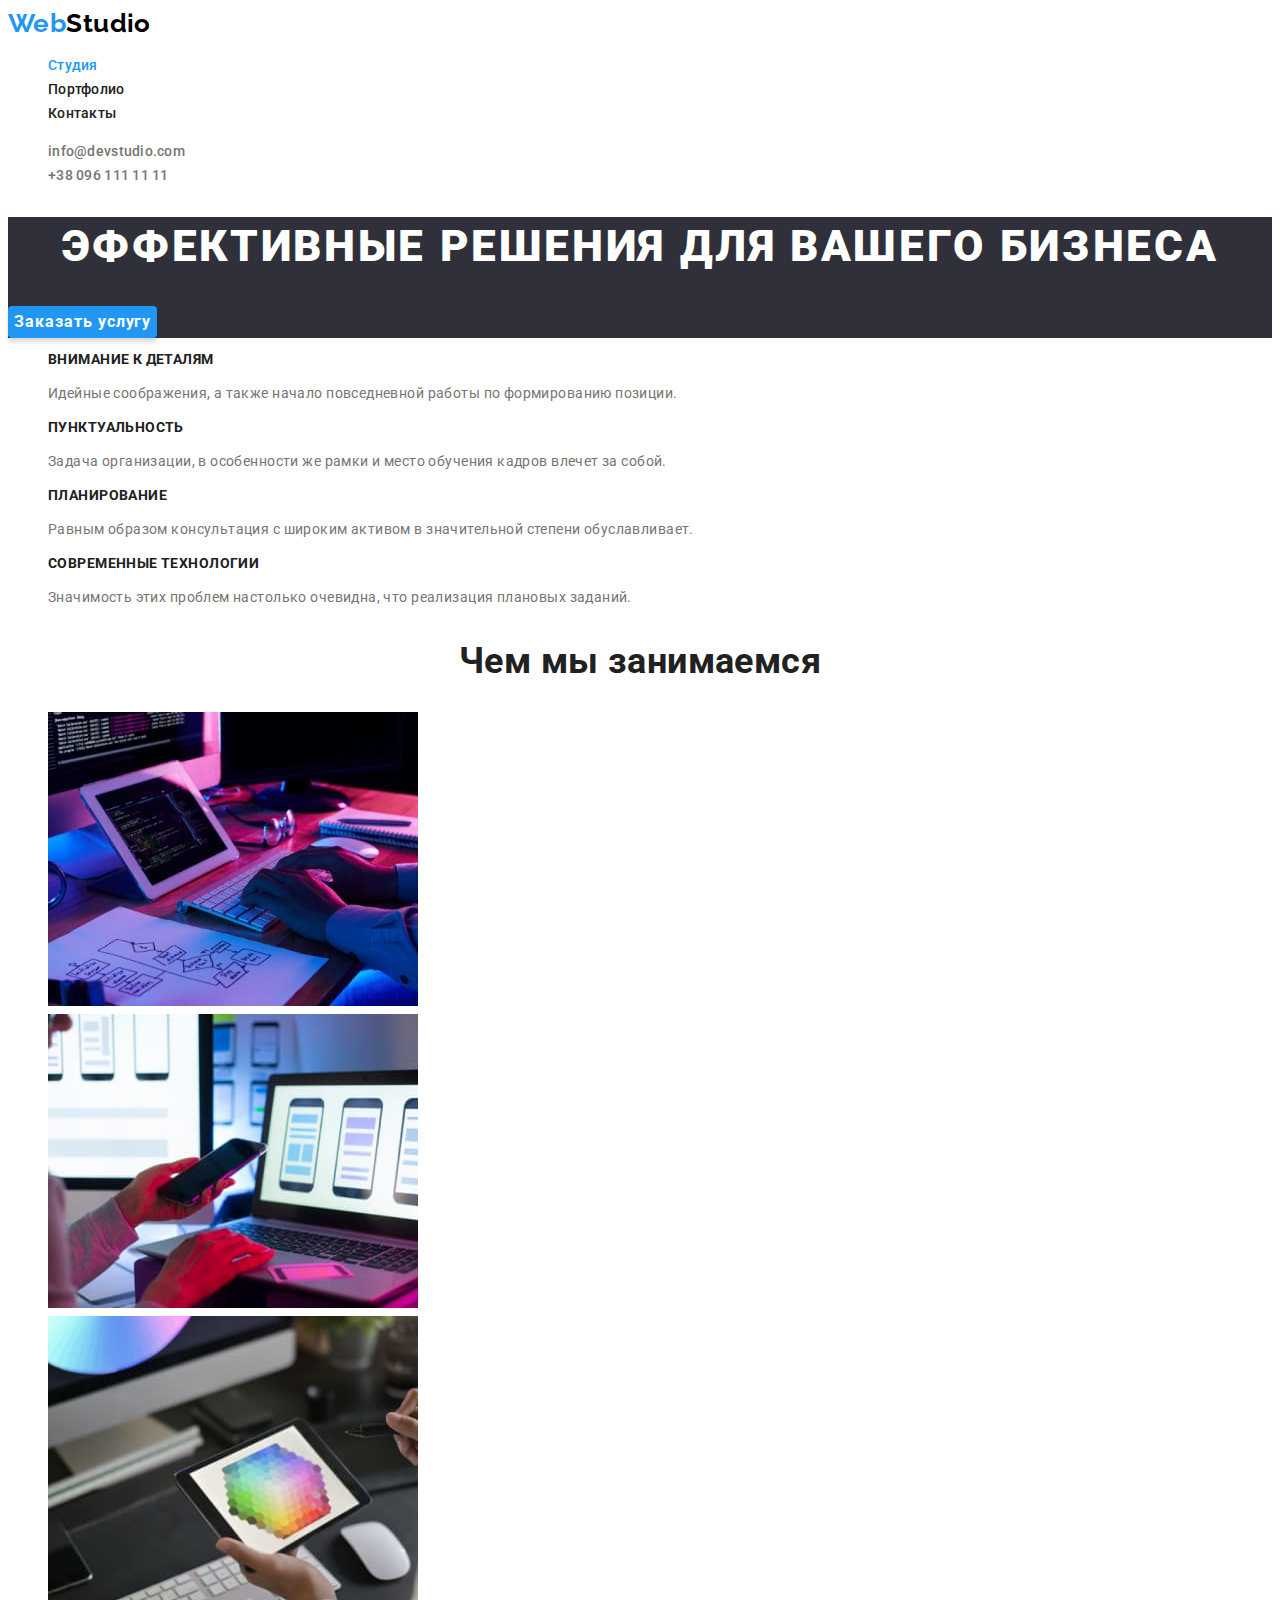
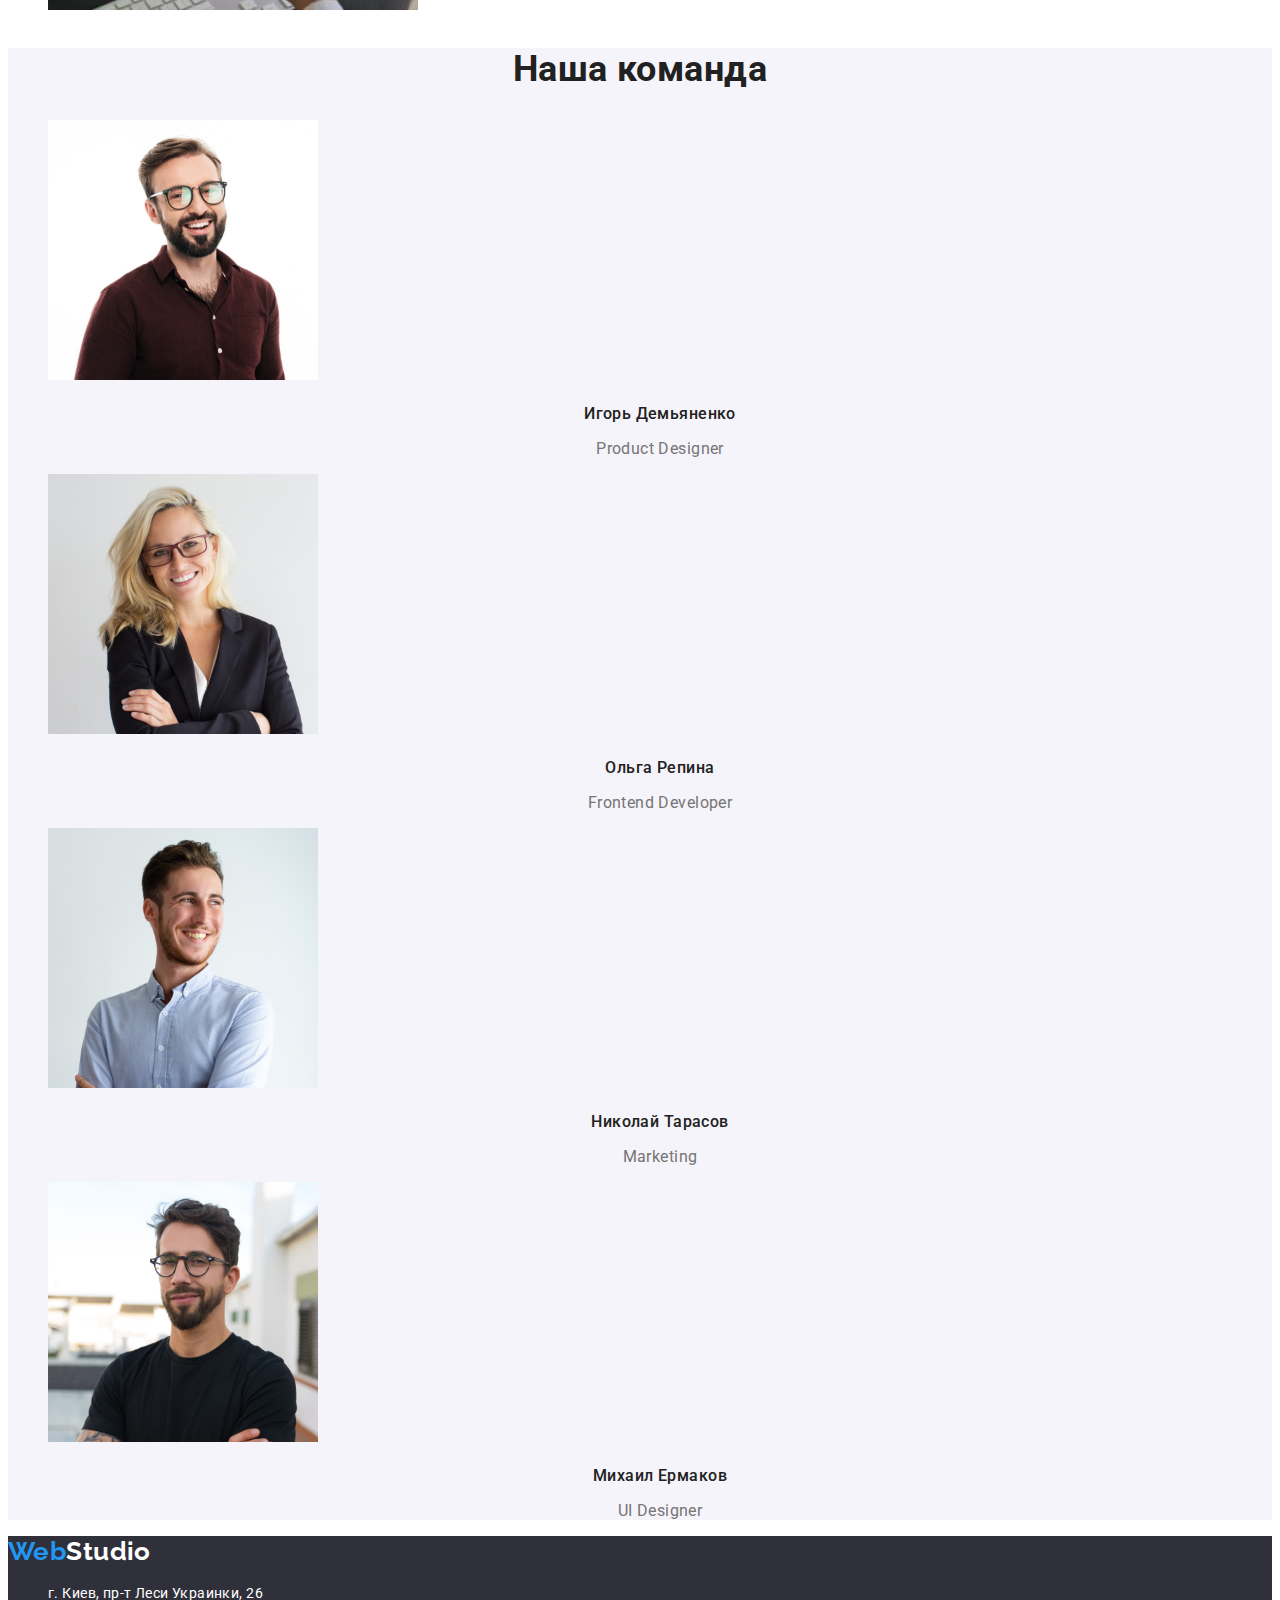
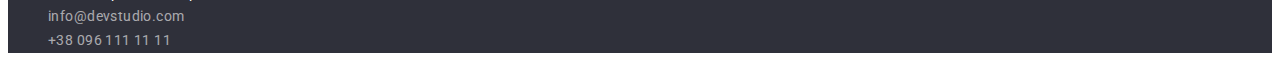
==== index.html @ 18dfbdaf "добавил файлы из hw2" ====
<!DOCTYPE html>
<html lang="ru">
<head>
    <meta charset="UTF-8">
    <meta http-equiv="X-UA-Compatible" content="IE=edge">
    <meta name="viewport" content="width=device-width, initial-scale=1.0">
    <title>Студия</title>
    <link href="https://fonts.googleapis.com/css2?family=Raleway:wght@700&family=Roboto:wght@400;500;700;900&display=swap"
        rel="stylesheet">
    <link rel="stylesheet" href="./css/styles.css">
</head>
<body>
    <header class="page-header">
        <nav>
            <a class="logo link" href="./index.html">Web<span class="accent">Studio</span></a>
            <ul class="site-nav list">
                <li>
                    <a class="link current" href="">Студия</a>
                </li>
                <li>
                    <a class="link" href="./portfolio.html">Портфолио</a>
                </li>
                <li>
                    <a class="link" href="">Контакты</a>
                </li>
            </ul>
        </nav>
        <ul class="auth-nav list">
            <li>
                <a class="link" href="mailto:info@devstudio.com">info@devstudio.com</a>
            </li>
            <li>
                <a class="link" href="tel:+380961111111">+38 096 111 11 11</a>
            </li>
        </ul>
    </header>

    <main>
        <section class="hero">
            <h1 class="hero-title">Эффективные решения для вашего бизнеса</h1>
            <button class="hero-button" type="button">Заказать услугу</button>
        </section>
        <section class="section">
            <h2 class="section-title visually-hidden">Наши преимущества</h2>
            <ul class="advantages list">
                <li>
                    <h3 class="title">Внимание к деталям</h3>
                    <p>Идейные соображения, а также начало повседневной работы по формированию позиции.</p>
                </li>
                <li>
                    <h3 class="title">Пунктуальность</h3>
                    <p>Задача организации, в особенности же рамки и место обучения кадров влечет за собой.</p>
                </li>
                <li>
                    <h3 class="title">Планирование</h3>
                    <p>Равным образом консультация с широким активом в значительной степени обуславливает.</p>
                </li>
                <li>
                    <h3 class="title">Современные технологии</h3>
                    <p>Значимость этих проблем настолько очевидна, что реализация плановых заданий.</p>
                </li>
            </ul>
        </section>
        <section class="section">
            <h2 class="section-title">Чем мы занимаемся</h2>
            <ul class="list">
                <li>
                    <img src="./images/img1.1.jpg"
                        alt="изображение программиста, работающего за своим столом в офисе, крупным планом" width="370" />
                </li>
                <li>
                    <img src="./images/img1.2.jpg"
                        alt="веб-дизайнер со смартфоном в руке разрабатывает интерфейс мобильного приложения за своим ноутбуком, крупным планом"
                        width="370" />
                </li>
                <li>
                    <img src="./images/img1.3.jpg"
                        alt="креативный веб-дизайнер выбирает цветовую гамму из палитры цветов на своём планшете, крупным планом"
                        width="370" />
                </li>
            </ul>
        </section>
        <section class="section team">
            <h2 class="section-title">Наша команда</h2>
            <ul class="list">
                <li>
                    <img src="./images/img2.1.jpg"
                        alt="фотография мужчины, улыбающийся шатен с лёгкой бородой и в очках" width="270" />
                    <h3 class="title">Игорь Демьяненко</h3>
                    <p class="position" lang="en">Product Designer</p>
                </li>
                <li>
                    <img src="./images/img2.2.jpg"
                        alt="фотография женщины, улыбающаяся блондинка с длинными волосами и в очках" width="270" />
                    <h3 class="title">Ольга Репина</h3>
                    <p class="position" lang="en">Frontend Developer</p>
                </li>
                <li>
                    <img src="./images/img2.3.jpg" alt="фотография мужчины, улыбающийся шатен с бородой-щетиной"
                        width="270" />
                    <h3 class="title">Николай Тарасов</h3>
                    <p class="position" lang="en">Marketing</p>
                </li>
                <li>
                    <img src="./images/img2.4.jpg"
                        alt="фотография мужчины, улыбающийся брюнет с лёгкой бородой и в очках" width="270" />
                    <h3 class="title">Михаил Ермаков</h3>
                    <p class="position" lang="en">UI Designer</p>
                </li>
            </ul>
        </section>
    </main>

    <footer class="page-footer">
        <a class="logo link " href="./index.html">Web<span class="accent">Studio</span></a>
        <address>
            <ul class="list address-links">
                <li>
                    <a class="link googlmaps" href="https://goo.gl/maps/piqngm7oDQpEDh6u6" target="_blank" rel="noopener nofollow noreferrer">г. Киев, пр-т Леси Украинки, 26</a>
                </li>
                <li>
                    <a class="link contacts" href="mailto:info@devstudio.com">info@devstudio.com</a>
                </li>
                <li>
                    <a class="link contacts" href="tel:+380961111111">+38 096 111 11 11</a>
                </li>
            </ul>
        </address>
    </footer>
</body>
</html>
---- css/styles.css ----
:root {
    --primary-bg-color: #ffffff;
    --section-team-bg-color: #F5F4FA;
    --hero-bg-color: #2F303A;
    --primary-text-color: #757575;
    --title-text-color: #212121;
    --accent-blue-color: #2196F3;
    --accent-black-color: #000000;
    --address-links-color: rgba(255, 255, 255, 0.6);
}

body {
    background-color: var(--primary-bg-color);
    color: var(--primary-text-color);
    
    font-family: 'Roboto', sans-serif;
    font-size: 14px;
    line-height: 1.71;
    letter-spacing: 0.03em;
}

button {
    font: inherit;
    border: none;
    
    cursor: pointer;
}

.list {
    list-style: none;
}

.link {
    text-decoration: none;
}

.visually-hidden {
    position: absolute;
    width: 1px;
    height: 1px;
    margin: -1px;
    border: 0;
    padding: 0;
    white-space: nowrap;
    clip-path: inset(100%);
    clip: rect(0 0 0 0);
    overflow: hidden;
}

.logo {
    color: var(--accent-blue-color);
    font-family: 'Raleway', sans-serif;
    font-weight: 700;
    font-size: 26px;
    line-height: 1.2;
}
.logo .accent {
    color: var(--accent-black-color);
}

.site-nav .link {
    color: var(--title-text-color);
    font-weight: 500;
    line-height:1.14;
    letter-spacing: 0.02em;
}
.site-nav .link:hover,
.site-nav .link:focus {
    color: var(--accent-blue-color);
}
.site-nav .link.current {
    color: var(--accent-blue-color);
}

.auth-nav .link {
    color: var(--primary-text-color);
    font-weight: 500;
    line-height: 1.14;
    letter-spacing: 0.02em;
}
.auth-nav .link:hover,
.auth-nav .link:focus {
    color: var(--accent-blue-color);
}

.page-footer {
    background-color: var(--hero-bg-color);
}

.page-footer .logo .accent {
    color: var(--primary-bg-color);
}

.address-links .link {
    color: var(--address-links-color);

    font-style: normal;
}
.link.contacts:hover,
.link.contacts:focus {
    color: var(--accent-blue-color);
}

.link.googlmaps {
    color: var(--primary-bg-color);
}

.hero {
    background-color: var(--hero-bg-color);
}

.hero-title {
    color: var(--primary-bg-color);

    font-weight: 900;
    font-size: 44px;
    line-height: 1.36;
    text-align: center;
    letter-spacing: 0.06em;
    text-transform: uppercase;
}

.hero-button {
    background: var(--accent-blue-color);
    color: var(--primary-bg-color);

    box-shadow: 0px 4px 4px rgba(0, 0, 0, 0.15);
    border-radius: 4px;
    

    font-weight: 700;
    font-size: 16px;
    line-height: 1.88;
    display: flex;
    align-items: center;
    text-align: center;
    letter-spacing: 0.06em;

    
}

.section-title {
    color: var(--title-text-color);

    font-size: 36px;
    line-height: 1.17;
    text-align: center;
}

.advantages .title {
    color: var(--title-text-color);

    font-size: 14px;
    line-height: 1.14;
    text-transform: uppercase;
}

.section.team {
    background-color: var(--section-team-bg-color);
}

.team .title {
    color: var(--title-text-color);

    font-weight: 500;
}
.team .title, 
.team .position { 
    font-size: 16px;
    line-height: 1.19;
    text-align: center;
}

.portfolio-nav {
    background: var(--section-team-bg-color);
    color: var(--title-text-color);
    border-radius: 4px;
    
    
    font-weight: 500;
    font-size: 16px;
    line-height: 1.62;
    text-align: center;
    letter-spacing: 0.03em;
}
.portfolio-nav:hover,
.portfolio-nav:focus {
    background: var(--accent-blue-color);
    color: var(--primary-bg-color);
}

.portfolio-nav.see {
    background: var(--accent-blue-color);
    color: var(--primary-bg-color);
}

.works .title {
color: var(--title-text-color);

font-size: 18px;
line-height: 2;
letter-spacing: 0.06em;

    
}
.works .kind-of {
color: var(--primary-text-color);

font-weight: 400;
font-size: 16px;
line-height: 1.88;
}
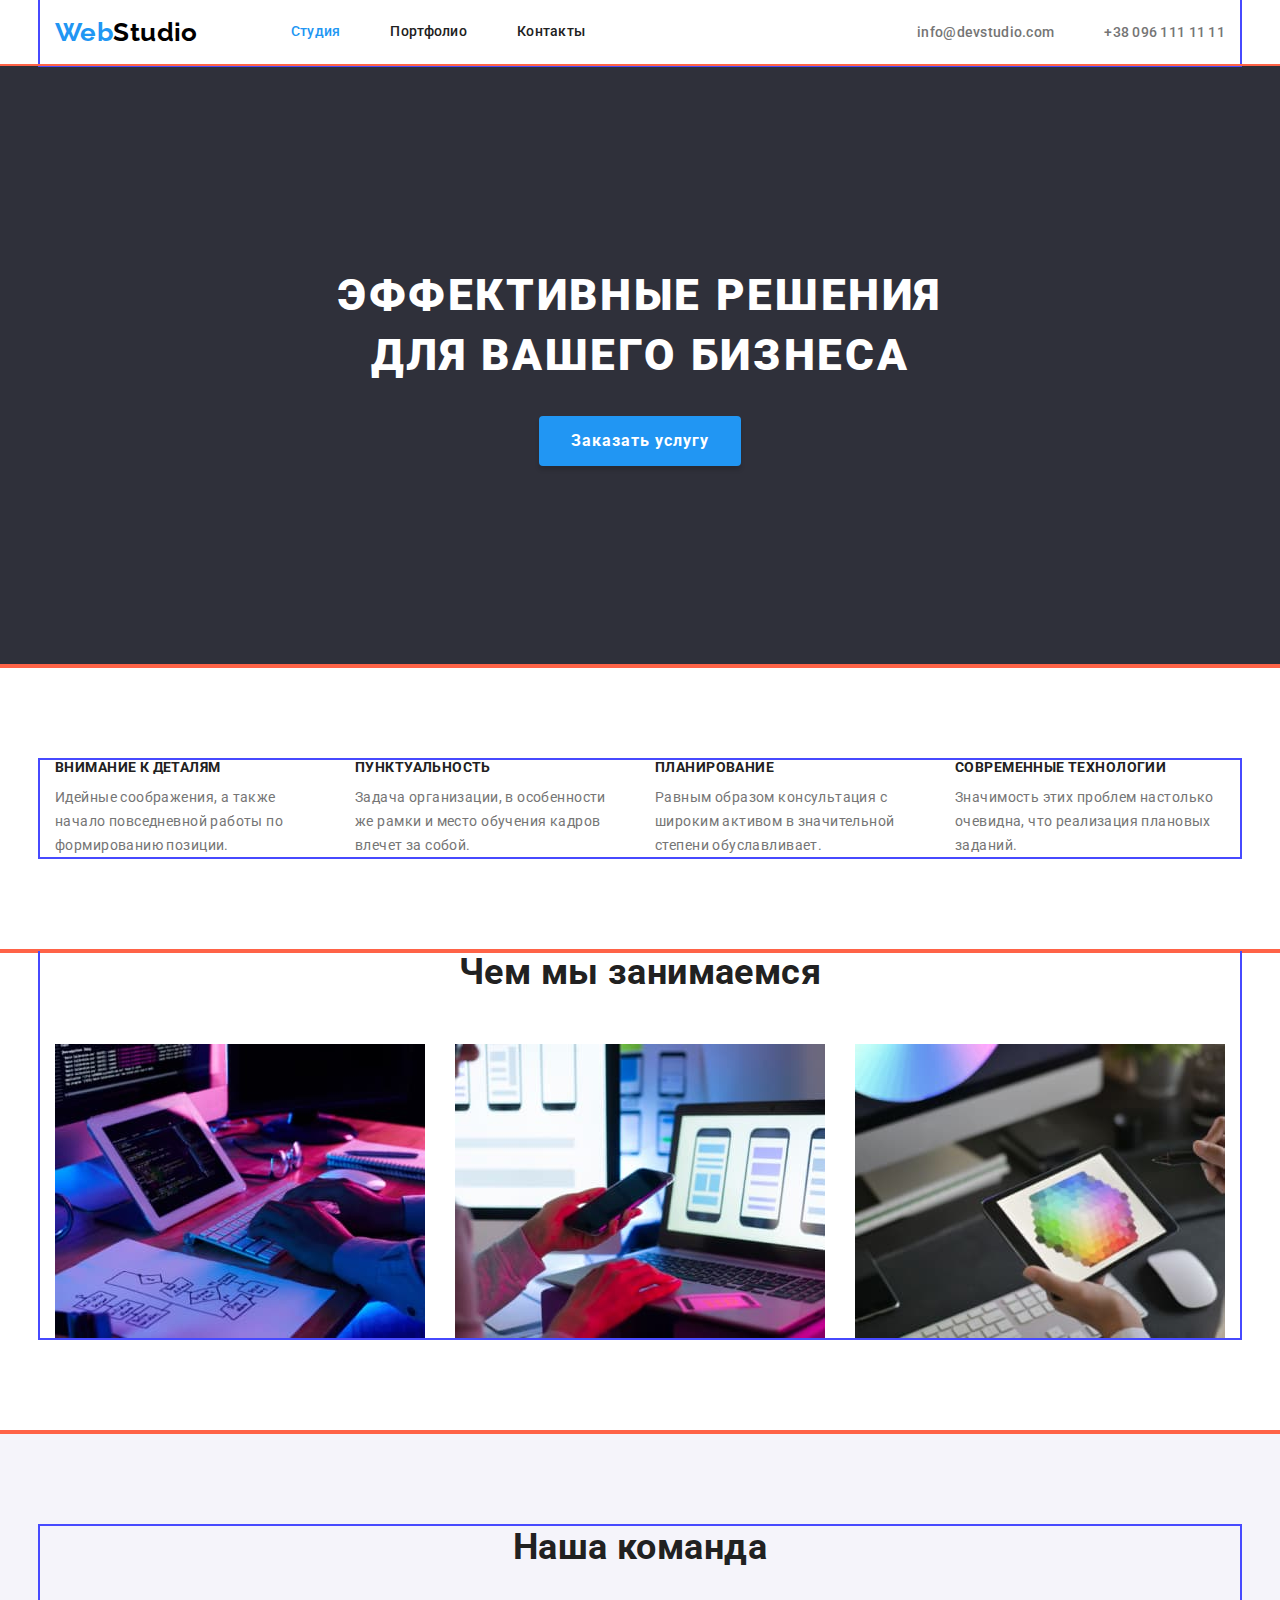
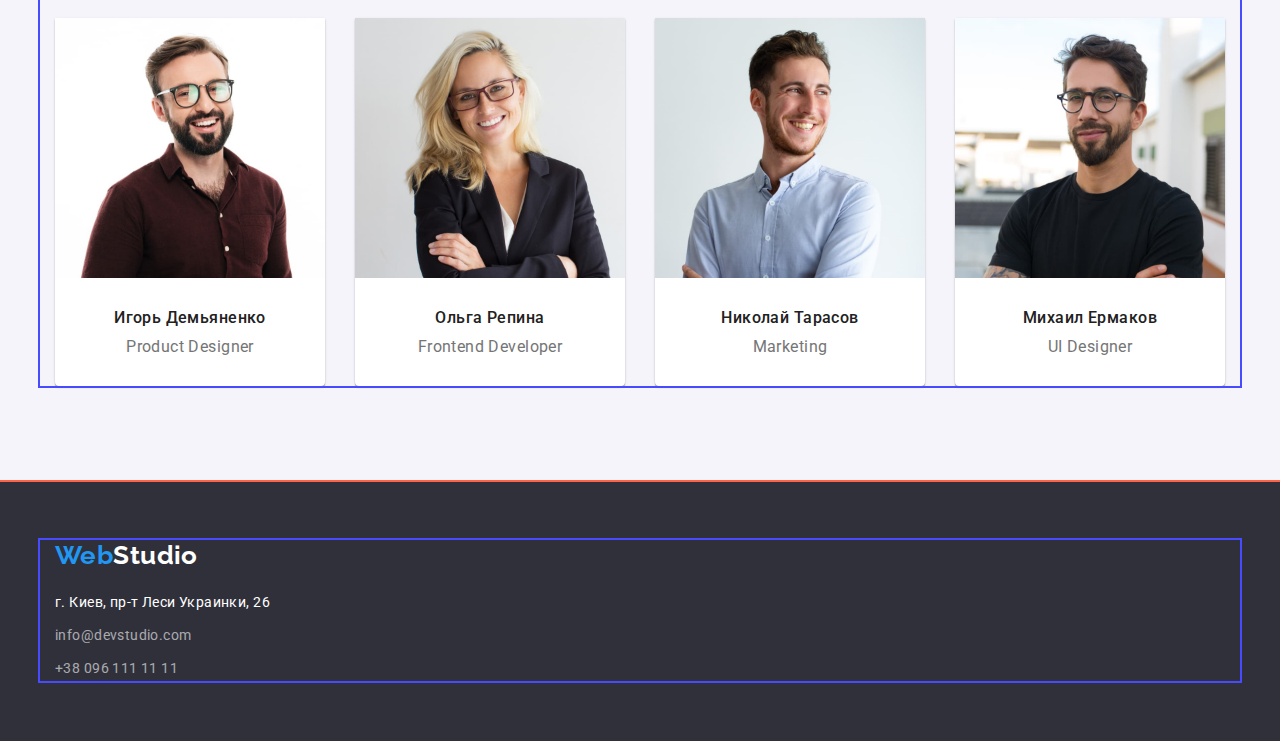
==== commit 4ce097e2: "выполнил стилизацию согласно ТЗ по ДЗ-3" ====
--- a/index.html
+++ b/index.html
@@ -7,32 +7,36 @@
     <title>Студия</title>
     <link href="https://fonts.googleapis.com/css2?family=Raleway:wght@700&family=Roboto:wght@400;500;700;900&display=swap"
         rel="stylesheet">
+    <link rel="stylesheet" href="https://cdnjs.cloudflare.com/ajax/libs/modern-normalize/1.1.0/modern-normalize.min.css">
     <link rel="stylesheet" href="./css/styles.css">
 </head>
+
 <body>
     <header class="page-header">
-        <nav>
-            <a class="logo link" href="./index.html">Web<span class="accent">Studio</span></a>
-            <ul class="site-nav list">
-                <li>
-                    <a class="link current" href="">Студия</a>
+        <div class="container main-nav">
+            <nav>
+                <a class="logo link" href="./index.html">Web<span class="accent">Studio</span></a>
+                <ul class="site-nav list">
+                    <li class="item">
+                        <a class="link current" href="./index.html">Студия</a>
+                    </li>
+                    <li class="item">
+                        <a class="link" href="./portfolio.html">Портфолио</a>
+                    </li>
+                    <li class="item">
+                        <a class="link" href="">Контакты</a>
+                    </li>
+                </ul>
+            </nav>
+            <ul class="auth-nav list">
+                <li class="item">
+                    <a class="link" href="mailto:info@devstudio.com">info@devstudio.com</a>
                 </li>
-                <li>
-                    <a class="link" href="./portfolio.html">Портфолио</a>
-                </li>
-                <li>
-                    <a class="link" href="">Контакты</a>
+                <li class="item">
+                    <a class="link" href="tel:+380961111111">+38 096 111 11 11</a>
                 </li>
             </ul>
-        </nav>
-        <ul class="auth-nav list">
-            <li>
-                <a class="link" href="mailto:info@devstudio.com">info@devstudio.com</a>
-            </li>
-            <li>
-                <a class="link" href="tel:+380961111111">+38 096 111 11 11</a>
-            </li>
-        </ul>
+        </div>
     </header>
 
     <main>
@@ -42,90 +46,98 @@
         </section>
         <section class="section">
             <h2 class="section-title visually-hidden">Наши преимущества</h2>
-            <ul class="advantages list">
-                <li>
+            <ul class="advantages list container">
+                <li class="item">
                     <h3 class="title">Внимание к деталям</h3>
                     <p>Идейные соображения, а также начало повседневной работы по формированию позиции.</p>
                 </li>
-                <li>
+                <li class="item">
                     <h3 class="title">Пунктуальность</h3>
                     <p>Задача организации, в особенности же рамки и место обучения кадров влечет за собой.</p>
                 </li>
-                <li>
+                <li class="item">
                     <h3 class="title">Планирование</h3>
                     <p>Равным образом консультация с широким активом в значительной степени обуславливает.</p>
                 </li>
-                <li>
+                <li class="item">
                     <h3 class="title">Современные технологии</h3>
                     <p>Значимость этих проблем настолько очевидна, что реализация плановых заданий.</p>
                 </li>
             </ul>
         </section>
-        <section class="section">
-            <h2 class="section-title">Чем мы занимаемся</h2>
-            <ul class="list">
-                <li>
-                    <img src="./images/img1.1.jpg"
-                        alt="изображение программиста, работающего за своим столом в офисе, крупным планом" width="370" />
-                </li>
-                <li>
-                    <img src="./images/img1.2.jpg"
-                        alt="веб-дизайнер со смартфоном в руке разрабатывает интерфейс мобильного приложения за своим ноутбуком, крупным планом"
-                        width="370" />
-                </li>
-                <li>
-                    <img src="./images/img1.3.jpg"
-                        alt="креативный веб-дизайнер выбирает цветовую гамму из палитры цветов на своём планшете, крупным планом"
-                        width="370" />
-                </li>
-            </ul>
+        <section class="section specialization">
+            <div class="container">
+                <h2 class="section-title">Чем мы занимаемся</h2>
+                <ul class="list">
+                    <li class="item">
+                        <img src="./images/img1.1.jpg"
+                            alt="изображение программиста, работающего за своим столом в офисе, крупным планом"
+                            width="370" />
+                    </li>
+                    <li class="item">
+                        <img src="./images/img1.2.jpg"
+                            alt="веб-дизайнер со смартфоном в руке разрабатывает интерфейс мобильного приложения за своим ноутбуком, крупным планом"
+                            width="370" />
+                    </li>
+                    <li class="item">
+                        <img src="./images/img1.3.jpg"
+                            alt="креативный веб-дизайнер выбирает цветовую гамму из палитры цветов на своём планшете, крупным планом"
+                            width="370" />
+                    </li>
+                </ul>
+            </div>
         </section>
         <section class="section team">
-            <h2 class="section-title">Наша команда</h2>
-            <ul class="list">
-                <li>
-                    <img src="./images/img2.1.jpg"
-                        alt="фотография мужчины, улыбающийся шатен с лёгкой бородой и в очках" width="270" />
-                    <h3 class="title">Игорь Демьяненко</h3>
-                    <p class="position" lang="en">Product Designer</p>
-                </li>
-                <li>
-                    <img src="./images/img2.2.jpg"
-                        alt="фотография женщины, улыбающаяся блондинка с длинными волосами и в очках" width="270" />
-                    <h3 class="title">Ольга Репина</h3>
-                    <p class="position" lang="en">Frontend Developer</p>
-                </li>
-                <li>
-                    <img src="./images/img2.3.jpg" alt="фотография мужчины, улыбающийся шатен с бородой-щетиной"
-                        width="270" />
-                    <h3 class="title">Николай Тарасов</h3>
-                    <p class="position" lang="en">Marketing</p>
-                </li>
-                <li>
-                    <img src="./images/img2.4.jpg"
-                        alt="фотография мужчины, улыбающийся брюнет с лёгкой бородой и в очках" width="270" />
-                    <h3 class="title">Михаил Ермаков</h3>
-                    <p class="position" lang="en">UI Designer</p>
-                </li>
-            </ul>
+            <div class="container">
+                <h2 class="section-title">Наша команда</h2>
+                <ul class="list">
+                    <li class="item">
+                        <img src="./images/img2.1.jpg"
+                            alt="фотография мужчины, улыбающийся шатен с лёгкой бородой и в очках" width="270" />
+                        <h3 class="title">Игорь Демьяненко</h3>
+                        <p class="position" lang="en">Product Designer</p>
+                    </li>
+                    <li class="item">
+                        <img src="./images/img2.2.jpg"
+                            alt="фотография женщины, улыбающаяся блондинка с длинными волосами и в очках" width="270" />
+                        <h3 class="title">Ольга Репина</h3>
+                        <p class="position" lang="en">Frontend Developer</p>
+                    </li>
+                    <li class="item">
+                        <img src="./images/img2.3.jpg" alt="фотография мужчины, улыбающийся шатен с бородой-щетиной"
+                            width="270" />
+                        <h3 class="title">Николай Тарасов</h3>
+                        <p class="position" lang="en">Marketing</p>
+                    </li>
+                    <li class="item">
+                        <img src="./images/img2.4.jpg"
+                            alt="фотография мужчины, улыбающийся брюнет с лёгкой бородой и в очках" width="270" />
+                        <h3 class="title">Михаил Ермаков</h3>
+                        <p class="position" lang="en">UI Designer</p>
+                    </li>
+                </ul>
+            </div>
         </section>
     </main>
 
-    <footer class="page-footer">
-        <a class="logo link " href="./index.html">Web<span class="accent">Studio</span></a>
-        <address>
-            <ul class="list address-links">
-                <li>
-                    <a class="link googlmaps" href="https://goo.gl/maps/piqngm7oDQpEDh6u6" target="_blank" rel="noopener nofollow noreferrer">г. Киев, пр-т Леси Украинки, 26</a>
-                </li>
-                <li>
-                    <a class="link contacts" href="mailto:info@devstudio.com">info@devstudio.com</a>
-                </li>
-                <li>
-                    <a class="link contacts" href="tel:+380961111111">+38 096 111 11 11</a>
-                </li>
-            </ul>
-        </address>
-    </footer>
+        <footer class="page-footer">
+            <div class="container">
+                <a class="logo link " href="./index.html">Web<span class="accent">Studio</span></a>
+                <address>
+                    <ul class="list address-links">
+                        <li class="item">
+                            <a class="link googlmaps" href="https://goo.gl/maps/piqngm7oDQpEDh6u6" target="_blank"
+                                rel="noopener nofollow noreferrer">г. Киев, пр-т Леси Украинки, 26</a>
+                        </li>
+                        <li class="item">
+                            <a class="link contacts" href="mailto:info@devstudio.com">info@devstudio.com</a>
+                        </li>
+                        <li class="item">
+                            <a class="link contacts" href="tel:+380961111111">+38 096 111 11 11</a>
+                        </li>
+                    </ul>
+                </address>
+            </div>
+        </footer>
 </body>
 </html>--- a/css/styles.css
+++ b/css/styles.css
@@ -7,31 +7,80 @@
     --accent-blue-color: #2196F3;
     --accent-black-color: #000000;
     --address-links-color: rgba(255, 255, 255, 0.6);
+    --header-border-color: #ECECEC;
+    --signature-works-border-color: #EEEEEE;
+}
+
+html {
+    box-sizing: border-box;
+}
+
+*,
+*::before,
+*::after {
+    box-sizing: inherit;
+}
+
+h1,
+h2,
+h3,
+h4,
+h5,
+h6,
+p {
+    margin-top: 0px;
+}
+
+p {
+    margin-bottom: 0px;
+}
+
+.list {
+    padding: 0px;
+    margin: 0px;
+
+    list-style: none;
+}
+
+.link {
+    text-decoration: none;
+    color: inherit;
+}
+
+img {
+    display: block;
+
+    max-width: 100%;
+    height: auto;
+}
+
+address {
+    font-style: normal;
 }
 
 body {
     background-color: var(--primary-bg-color);
     color: var(--primary-text-color);
-    
+
     font-family: 'Roboto', sans-serif;
     font-size: 14px;
     line-height: 1.71;
     letter-spacing: 0.03em;
+
+}
+
+section {
+    padding-top: 94px;
+    padding-bottom: 94px;
+
+    outline: 2px solid tomato;
 }
 
 button {
     font: inherit;
     border: none;
-    
+
     cursor: pointer;
-}
-
-.list {
-    list-style: none;
-}
-
-.link {
-    text-decoration: none;
 }
 
 .visually-hidden {
@@ -47,44 +96,104 @@
     overflow: hidden;
 }
 
+.container {
+    width: 1200px;
+    padding: 0px 15px;
+    margin-left: auto;
+    margin-right: auto;
+
+    outline: 2px solid rgb(71, 74, 255);
+}
+
+.page-header {
+    border-bottom: 1px solid var(--header-border-color);
+}
+
+.main-nav {
+    display: flex;
+    align-items: center;
+    justify-content: space-between;
+}
+
+.main-nav nav {
+    display: flex;
+    align-items: center;
+}
+
 .logo {
+    margin-right: 93px;
+
     color: var(--accent-blue-color);
     font-family: 'Raleway', sans-serif;
     font-weight: 700;
     font-size: 26px;
     line-height: 1.2;
 }
+
 .logo .accent {
     color: var(--accent-black-color);
 }
 
+.site-nav {
+    display: flex;
+}
+
+.site-nav .item+.item {
+    margin-left: 50px;
+}
+
 .site-nav .link {
+    display: block;
+    padding-top: 24px;
+    padding-bottom: 25px;
+
     color: var(--title-text-color);
     font-weight: 500;
-    line-height:1.14;
+    line-height: 1.14;
     letter-spacing: 0.02em;
 }
+
 .site-nav .link:hover,
 .site-nav .link:focus {
     color: var(--accent-blue-color);
 }
+
 .site-nav .link.current {
     color: var(--accent-blue-color);
 }
 
+.auth-nav {
+    display: flex;
+}
+
+.auth-nav .item+.item {
+    margin-left: 50px;
+}
+
 .auth-nav .link {
+
     color: var(--primary-text-color);
     font-weight: 500;
     line-height: 1.14;
     letter-spacing: 0.02em;
 }
+
 .auth-nav .link:hover,
 .auth-nav .link:focus {
     color: var(--accent-blue-color);
 }
 
 .page-footer {
+    padding: 60px 0px;
+
     background-color: var(--hero-bg-color);
+}
+
+
+.page-footer .logo {
+    display: block;
+
+    margin-bottom: 20px;
 }
 
 .page-footer .logo .accent {
@@ -96,6 +205,11 @@
 
     font-style: normal;
 }
+
+.address-links .item+.item {
+    margin-top: 9px;
+}
+
 .link.contacts:hover,
 .link.contacts:focus {
     color: var(--accent-blue-color);
@@ -106,10 +220,16 @@
 }
 
 .hero {
+    padding-top: 200px;
+    padding-bottom: 200px;
+
     background-color: var(--hero-bg-color);
 }
 
 .hero-title {
+    width: 696px;
+    margin: 0px auto 30px;
+
     color: var(--primary-bg-color);
 
     font-weight: 900;
@@ -121,25 +241,25 @@
 }
 
 .hero-button {
+    box-shadow: 0px 4px 4px rgba(0, 0, 0, 0.15);
+    display: block;
+    border-radius: 4px;
+    padding: 10px 32px;
+    margin: 0px auto 0px;
+    min-width: 200px;
+
     background: var(--accent-blue-color);
     color: var(--primary-bg-color);
-
-    box-shadow: 0px 4px 4px rgba(0, 0, 0, 0.15);
-    border-radius: 4px;
-    
 
     font-weight: 700;
     font-size: 16px;
     line-height: 1.88;
-    display: flex;
-    align-items: center;
-    text-align: center;
     letter-spacing: 0.06em;
-
-    
 }
 
 .section-title {
+    margin-bottom: 50px;
+
     color: var(--title-text-color);
 
     font-size: 36px;
@@ -147,6 +267,14 @@
     text-align: center;
 }
 
+.title {
+    margin-bottom: 10px;
+}
+
+.advantages {
+    display: flex;
+}
+
 .advantages .title {
     color: var(--title-text-color);
 
@@ -155,34 +283,91 @@
     text-transform: uppercase;
 }
 
+.advantages .item {
+    width: 270px;
+}
+
+.advantages .item+.item {
+    margin-left: 30px;
+}
+
+.section.specialization {
+    padding-top: 0px;
+}
+
+.specialization .list {
+    display: flex;
+}
+
+.specialization .item+.item {
+    margin-left: 30px;
+}
+
 .section.team {
+    margin-bottom: 0px;
+
     background-color: var(--section-team-bg-color);
 }
 
+.team .list {
+    display: flex;
+}
+
+.team .item {
+    padding-bottom: 30px;
+
+    background-color: var(--primary-bg-color);
+
+    box-shadow: 0px 1px 3px rgba(0, 0, 0, 0.12), 0px 1px 1px rgba(0, 0, 0, 0.14), 0px 2px 1px rgba(0, 0, 0, 0.2);
+    border-radius: 0px 0px 4px 4px;
+}
+
+.team .item+.item {
+    margin-left: 30px;
+}
+
+.team img {
+    margin-bottom: 30px;
+}
+
 .team .title {
+    margin-bottom: 10px;
     color: var(--title-text-color);
 
     font-weight: 500;
 }
-.team .title, 
-.team .position { 
+
+.team .title,
+.team .position {
     font-size: 16px;
     line-height: 1.19;
     text-align: center;
 }
 
+.selection.list {
+    display: flex;
+    justify-content: center;
+    margin-bottom: 50px;
+}
+
+.selection .item:not(:last-child) {
+    margin-right: 8px;
+}
+
 .portfolio-nav {
+    padding: 6px 22px;
+    border-radius: 4px;
+
     background: var(--section-team-bg-color);
     color: var(--title-text-color);
-    border-radius: 4px;
-    
-    
+
     font-weight: 500;
     font-size: 16px;
     line-height: 1.62;
     text-align: center;
     letter-spacing: 0.03em;
 }
+
 .portfolio-nav:hover,
 .portfolio-nav:focus {
     background: var(--accent-blue-color);
@@ -194,19 +379,49 @@
     color: var(--primary-bg-color);
 }
 
+.works {
+    display: flex;
+    flex-wrap: wrap;
+}
+
+.works .item {
+    width: calc((100% - 60px) / 3);
+    margin-right: 30px;
+    box-shadow: 0px 1px 1px rgba(0, 0, 0, 0.12), 0px 4px 4px rgba(0, 0, 0, 0.06), 1px 4px 6px rgba(0, 0, 0, 0.16);
+}
+
+.works .item:nth-child(3n) {
+    margin-right: 0px;
+}
+
+.works .item:not( :nth-last-child(-n + 3)) {
+    margin-bottom: 30px;
+}
+
+.works .signature {
+    padding-top: 20px;
+    padding-bottom: 20px;
+    padding-left: 24px;
+    padding-right: 24px;
+    border-right: 1px solid var(--signature-works-border-color);
+    border-left: 1px solid var(--signature-works-border-color);
+    border-bottom: 1px solid var(--signature-works-border-color);
+}
+
 .works .title {
-color: var(--title-text-color);
-
-font-size: 18px;
-line-height: 2;
-letter-spacing: 0.06em;
-
-    
-}
+    margin-bottom: 4px;
+
+    color: var(--title-text-color);
+
+    font-size: 18px;
+    line-height: 2;
+    letter-spacing: 0.06em;
+}
+
 .works .kind-of {
-color: var(--primary-text-color);
-
-font-weight: 400;
-font-size: 16px;
-line-height: 1.88;
+    color: var(--primary-text-color);
+
+    font-weight: 400;
+    font-size: 16px;
+    line-height: 1.88;
 }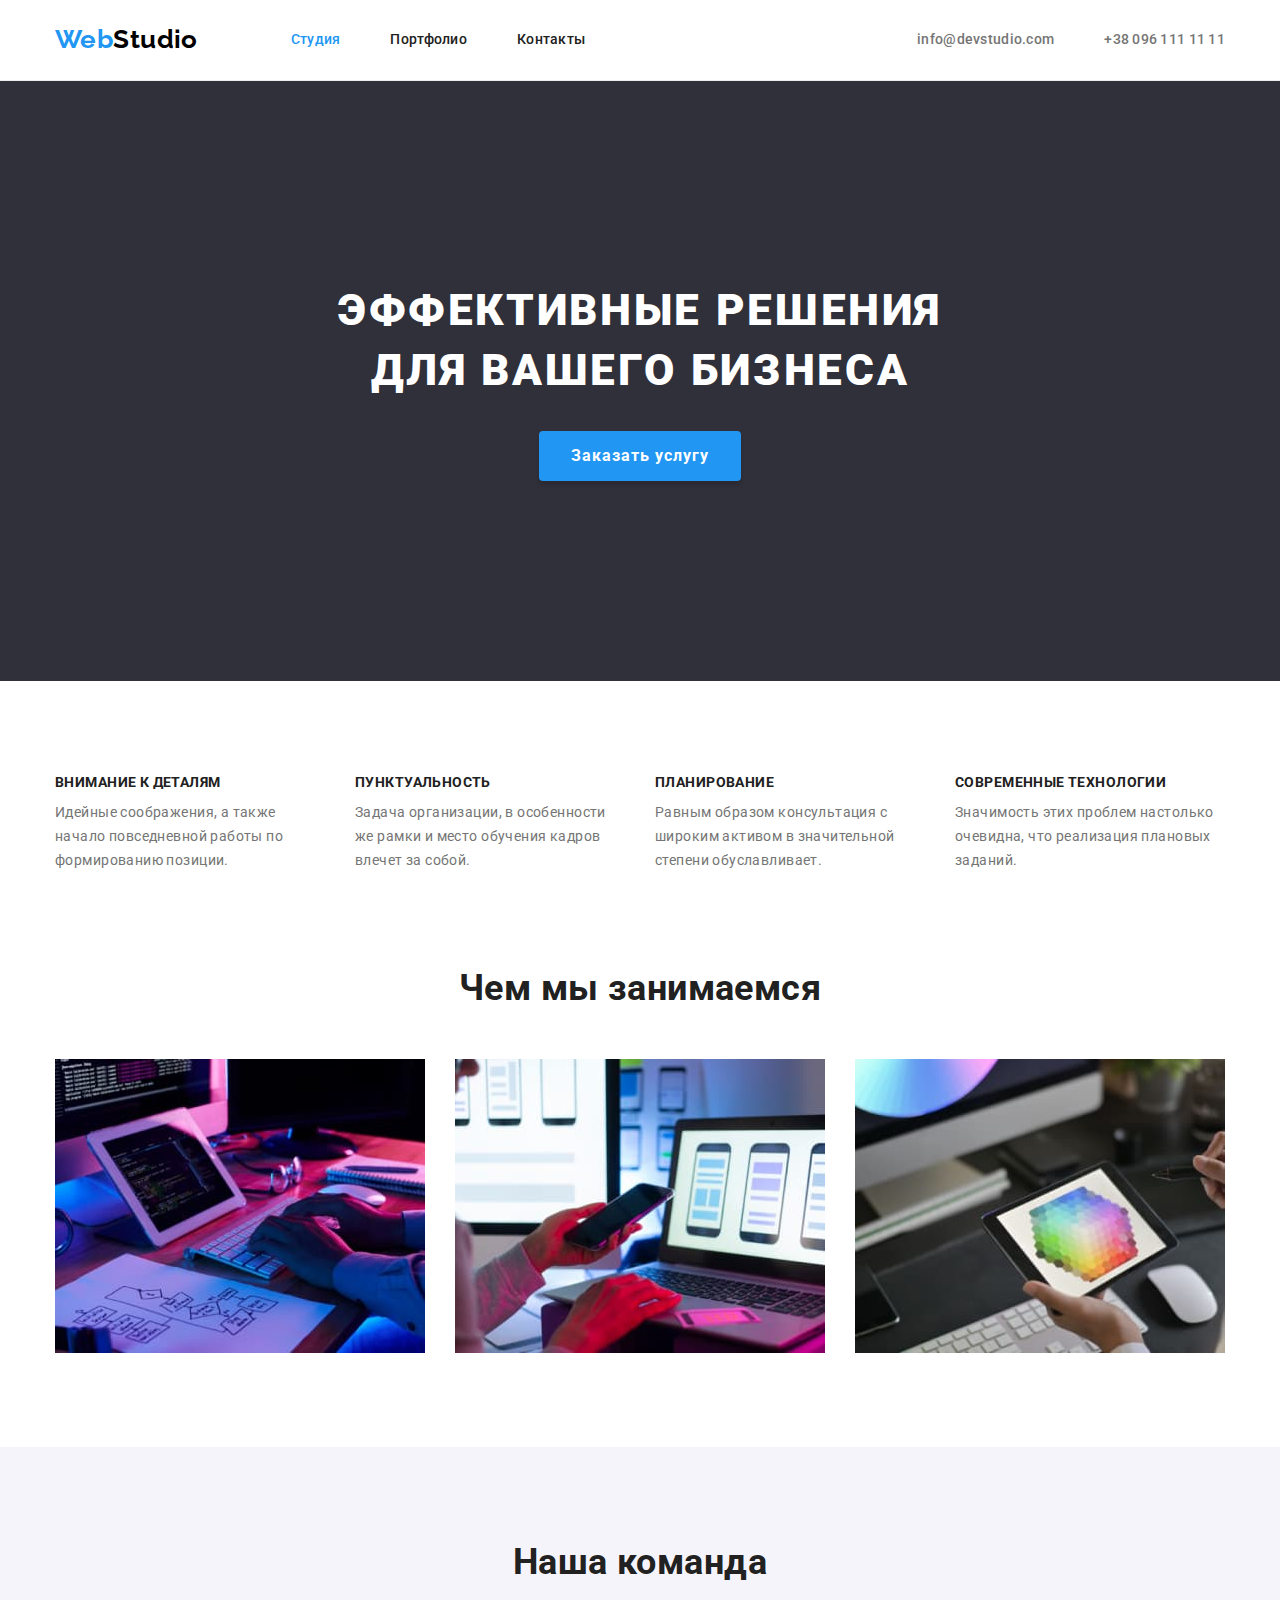
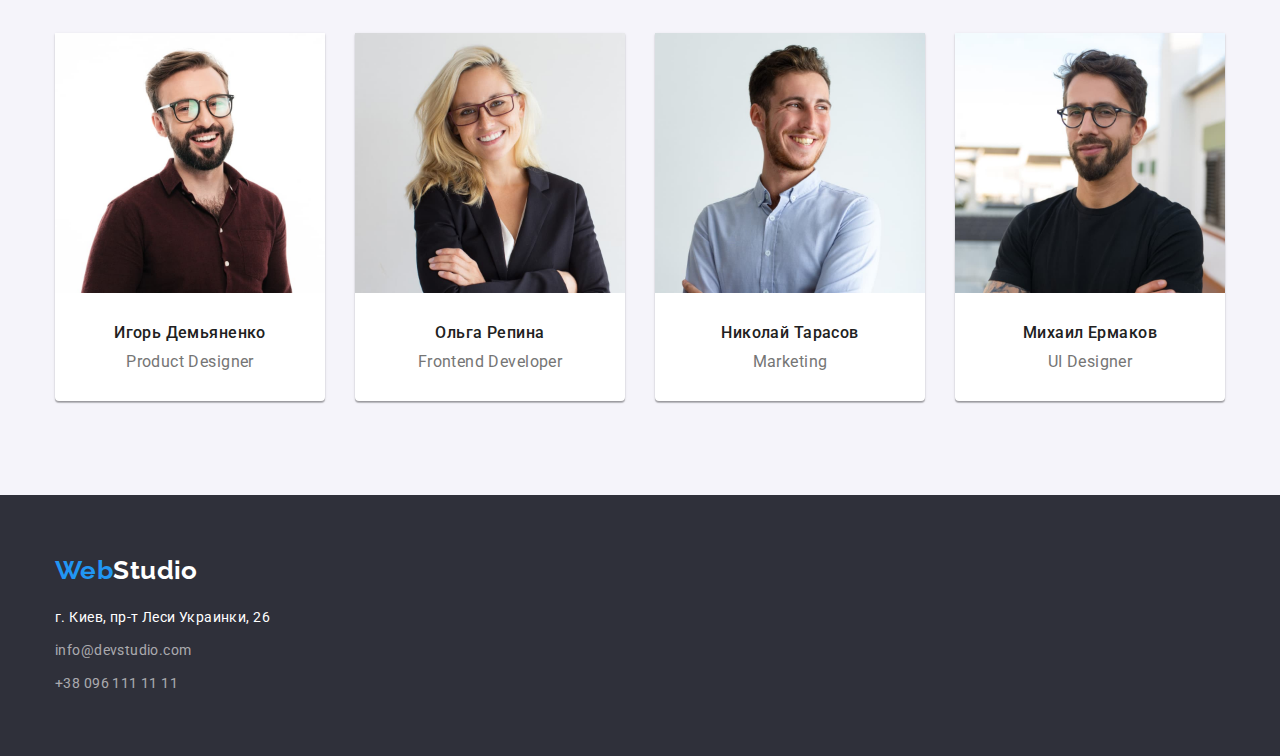
==== commit 95808449: "мелочь. поменял местами атрибуты в ссылке на шрифты" ====
--- a/index.html
+++ b/index.html
@@ -5,8 +5,7 @@
     <meta http-equiv="X-UA-Compatible" content="IE=edge">
     <meta name="viewport" content="width=device-width, initial-scale=1.0">
     <title>Студия</title>
-    <link href="https://fonts.googleapis.com/css2?family=Raleway:wght@700&family=Roboto:wght@400;500;700;900&display=swap"
-        rel="stylesheet">
+    <link rel="stylesheet" href="https://fonts.googleapis.com/css2?family=Raleway:wght@700&family=Roboto:wght@400;500;700;900&display=swap">
     <link rel="stylesheet" href="https://cdnjs.cloudflare.com/ajax/libs/modern-normalize/1.1.0/modern-normalize.min.css">
     <link rel="stylesheet" href="./css/styles.css">
 </head>
--- a/css/styles.css
+++ b/css/styles.css
@@ -66,14 +66,11 @@
     font-size: 14px;
     line-height: 1.71;
     letter-spacing: 0.03em;
-
-}
-
-section {
+}
+
+.section {
     padding-top: 94px;
     padding-bottom: 94px;
-
-    outline: 2px solid tomato;
 }
 
 button {
@@ -101,8 +98,6 @@
     padding: 0px 15px;
     margin-left: auto;
     margin-right: auto;
-
-    outline: 2px solid rgb(71, 74, 255);
 }
 
 .page-header {
@@ -121,8 +116,6 @@
 }
 
 .logo {
-    margin-right: 93px;
-
     color: var(--accent-blue-color);
     font-family: 'Raleway', sans-serif;
     font-weight: 700;
@@ -130,7 +123,13 @@
     line-height: 1.2;
 }
 
-.logo .accent {
+.page-header .logo {
+    margin-right: 93px;
+    padding-top: 24px;
+    padding-bottom: 25px;
+}
+
+.page-header .logo .accent {
     color: var(--accent-black-color);
 }
 
@@ -142,10 +141,10 @@
     margin-left: 50px;
 }
 
-.site-nav .link {
-    display: block;
-    padding-top: 24px;
-    padding-bottom: 25px;
+.site-nav .link,
+.auth-nav .link {
+    padding-top: 32px;
+    padding-bottom: 32px;
 
     color: var(--title-text-color);
     font-weight: 500;
@@ -171,11 +170,7 @@
 }
 
 .auth-nav .link {
-
     color: var(--primary-text-color);
-    font-weight: 500;
-    line-height: 1.14;
-    letter-spacing: 0.02em;
 }
 
 .auth-nav .link:hover,
@@ -191,8 +186,7 @@
 
 
 .page-footer .logo {
-    display: block;
-
+    display: inline-block;
     margin-bottom: 20px;
 }
 
@@ -202,7 +196,6 @@
 
 .address-links .link {
     color: var(--address-links-color);
-
     font-style: normal;
 }
 
@@ -231,7 +224,6 @@
     margin: 0px auto 30px;
 
     color: var(--primary-bg-color);
-
     font-weight: 900;
     font-size: 44px;
     line-height: 1.36;
@@ -241,7 +233,6 @@
 }
 
 .hero-button {
-    box-shadow: 0px 4px 4px rgba(0, 0, 0, 0.15);
     display: block;
     border-radius: 4px;
     padding: 10px 32px;
@@ -250,11 +241,12 @@
 
     background: var(--accent-blue-color);
     color: var(--primary-bg-color);
-
     font-weight: 700;
     font-size: 16px;
     line-height: 1.88;
     letter-spacing: 0.06em;
+
+    box-shadow: 0px 4px 4px rgba(0, 0, 0, 0.15);
 }
 
 .section-title {
@@ -304,8 +296,6 @@
 }
 
 .section.team {
-    margin-bottom: 0px;
-
     background-color: var(--section-team-bg-color);
 }
 
@@ -315,11 +305,11 @@
 
 .team .item {
     padding-bottom: 30px;
+    border-radius: 0px 0px 4px 4px;
 
     background-color: var(--primary-bg-color);
 
     box-shadow: 0px 1px 3px rgba(0, 0, 0, 0.12), 0px 1px 1px rgba(0, 0, 0, 0.14), 0px 2px 1px rgba(0, 0, 0, 0.2);
-    border-radius: 0px 0px 4px 4px;
 }
 
 .team .item+.item {
@@ -331,9 +321,7 @@
 }
 
 .team .title {
-    margin-bottom: 10px;
-    color: var(--title-text-color);
-
+    color: var(--title-text-color);
     font-weight: 500;
 }
 
@@ -360,7 +348,6 @@
 
     background: var(--section-team-bg-color);
     color: var(--title-text-color);
-
     font-weight: 500;
     font-size: 16px;
     line-height: 1.62;
@@ -387,6 +374,7 @@
 .works .item {
     width: calc((100% - 60px) / 3);
     margin-right: 30px;
+
     box-shadow: 0px 1px 1px rgba(0, 0, 0, 0.12), 0px 4px 4px rgba(0, 0, 0, 0.06), 1px 4px 6px rgba(0, 0, 0, 0.16);
 }
 
@@ -400,9 +388,9 @@
 
 .works .signature {
     padding-top: 20px;
-    padding-bottom: 20px;
-    padding-left: 24px;
-    padding-right: 24px;
+    padding-bottom: 19px;
+    padding-left: 23px;
+    padding-right: 23px;
     border-right: 1px solid var(--signature-works-border-color);
     border-left: 1px solid var(--signature-works-border-color);
     border-bottom: 1px solid var(--signature-works-border-color);
@@ -412,7 +400,6 @@
     margin-bottom: 4px;
 
     color: var(--title-text-color);
-
     font-size: 18px;
     line-height: 2;
     letter-spacing: 0.06em;
@@ -420,7 +407,6 @@
 
 .works .kind-of {
     color: var(--primary-text-color);
-
     font-weight: 400;
     font-size: 16px;
     line-height: 1.88;
